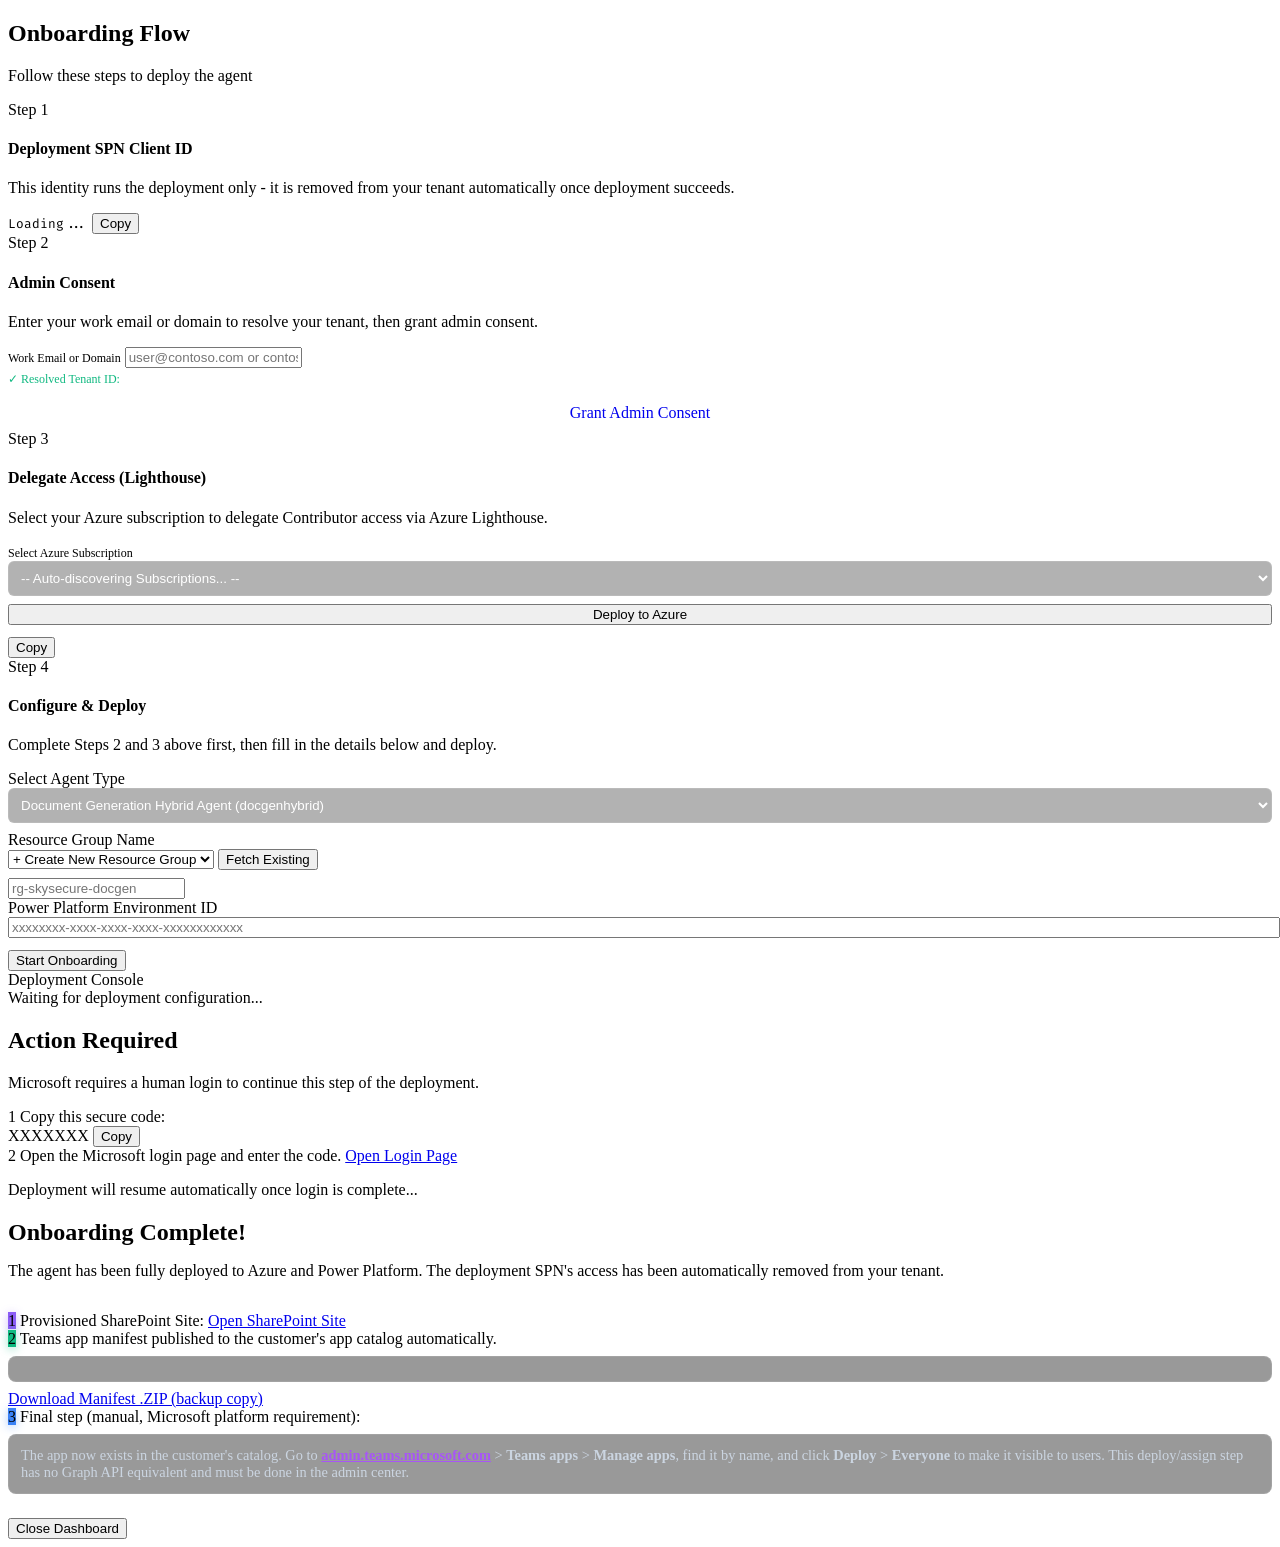
==== orchestrator/app/static/index.html @ 302a7c25 "Initial commit" ====
<!DOCTYPE html>
<html lang="en">
<head>
    <meta charset="UTF-8">
    <meta name="viewport" content="width=device-width, initial-scale=1.0">
    <title>Customer Onboarding | Agent Factory</title>
    <link rel="stylesheet" href="/static/styles.css">
    <link href="https://fonts.googleapis.com/css2?family=Inter:wght@300;400;500;600;700&family=Fira+Code:wght@400;500&display=swap" rel="stylesheet">
</head>
<body>
    <div class="app-container">
        <!-- Sidebar / Configuration Panel -->
        <aside class="config-panel glass">
            <header>
                <h2>Onboarding Flow</h2>
                <p>Follow these steps to deploy the agent</p>
            </header>

            <!-- Step 1 (Static details) -->
            <div class="step-card">
                <div class="step-header">
                    <span class="step-badge">Step 1</span>
                    <h4>Deployment SPN Client ID</h4>
                </div>
                <p class="step-desc">This identity runs the deployment only - it is removed from your tenant automatically once deployment succeeds.</p>
                <div class="code-box" style="margin-top: 8px;">
                    <span id="sp-client-id" style="font-size:0.8rem; font-family:'Fira Code',monospace;">Loading...</span>
                    <button type="button" id="copy-sp-btn">Copy</button>
                </div>
            </div>
            
            <form id="onboard-form">
                <!-- Step 2 -->
                <div class="step-card">
                    <div class="step-header">
                        <span class="step-badge">Step 2</span>
                        <h4>Admin Consent</h4>
                    </div>
                    <p class="step-desc">Enter your work email or domain to resolve your tenant, then grant admin consent.</p>
                    
                    <div class="form-group" style="margin-top: 8px; margin-bottom: 8px;">
                        <label style="font-size: 0.75rem;">Work Email or Domain</label>
                        <input type="text" id="tenantId" placeholder="user@contoso.com or contoso.com" required>
                        <div id="tenant-resolved-badge" class="hidden" style="font-size:0.75rem; color:#10b981; margin-top:4px;">✓ Resolved Tenant ID: <span id="resolved-tenant-id-text"></span></div>
                    </div>
                    
                    <div class="consent-action-box" style="margin-top: 8px;">
                        <a id="btn-admin-consent" href="#" target="_blank" class="btn-connect disabled" style="display: block; text-align: center; text-decoration: none; line-height: 2.2;">Grant Admin Consent</a>
                    </div>
                </div>

                <!-- Step 3 -->
                <div class="step-card">
                    <div class="step-header">
                        <span class="step-badge">Step 3</span>
                        <h4>Delegate Access (Lighthouse)</h4>
                    </div>
                    <p class="step-desc">Select your Azure subscription to delegate Contributor access via Azure Lighthouse.</p>

                    <div class="form-group" style="margin-top: 8px; margin-bottom: 8px;">
                        <label style="font-size: 0.75rem;">Select Azure Subscription</label>
                        <div class="input-with-btn" style="margin-bottom: 8px;">
                            <select id="subscriptionSelect" style="width: 100%; padding: 8px; border-radius: 6px; background: rgba(0,0,0,0.3); border: 1px solid rgba(255,255,255,0.1); color: white;">
                                <option value="">-- Auto-discovering Subscriptions... --</option>
                            </select>
                        </div>
                        <input type="hidden" id="assignRoleSubscriptionId">
                    </div>

                    <div style="margin-top: 8px; margin-bottom: 8px;">
                        <button type="button" id="btn-assign-role" class="btn-connect" style="display: block; width: 100%; text-align: center;">Deploy to Azure</button>
                    </div>

                    <div id="assign-role-alert" class="form-alert hidden" style="margin-bottom: 8px;"></div>

                    <p class="step-desc" style="font-size: 0.75rem; color: var(--text-secondary);" id="assign-role-instructions"></p>
                    <div class="code-box hidden" id="assign-role-cli-box" style="margin-top: 8px;">
                        <span id="assign-role-cli" style="font-size:0.75rem; font-family:'Fira Code',monospace;"></span>
                        <button type="button" id="copy-assign-role-cli-btn">Copy</button>
                    </div>
                </div>

                <!-- Step 4 -->
                <div class="step-card">
                    <div class="step-header">
                        <span class="step-badge">Step 4</span>
                        <h4>Configure & Deploy</h4>
                    </div>
                    <p class="step-desc">Complete Steps 2 and 3 above first, then fill in the details below and deploy.</p>

                    <div style="margin-top: 12px;">
                        <div class="form-group">
                            <label>Select Agent Type</label>
                            <select id="agentSelect" style="width: 100%; padding: 8px; border-radius: 6px; background: rgba(0,0,0,0.3); border: 1px solid rgba(255,255,255,0.1); color: white; margin-bottom: 8px;">
                                <option value="docgenhybrid">Document Generation Hybrid Agent (docgenhybrid)</option>
                                <option value="teamsagent">Document Intelligence Teams Agent (teamsagent)</option>
                            </select>
                        </div>
                        <div class="form-group">
                            <label>Resource Group Name</label>
                            <div class="input-with-btn" style="margin-bottom: 8px;">
                                <select id="resourceGroupSelect">
                                    <option value="__NEW__">+ Create New Resource Group</option>
                                </select>
                                <button type="button" id="btn-fetch-rgs" class="btn-connect">Fetch Existing</button>
                            </div>
                            <input type="text" id="newResourceGroupInput" placeholder="rg-skysecure-docgen" required>
                        </div>
                        <div class="form-group">
                            <label>Power Platform Environment ID</label>
                            <input type="text" id="environmentId" placeholder="xxxxxxxx-xxxx-xxxx-xxxx-xxxxxxxxxxxx" style="width: 100%;" required>
                        </div>

                        <button type="submit" id="deploy-btn" class="btn-primary" style="margin-top: 12px;">
                            <span class="btn-text">Start Onboarding</span>
                            <span class="loader hidden"></span>
                        </button>
                    </div>
                </div>
            </form>
        </aside>

        <!-- Main Terminal Panel -->
        <main class="terminal-panel glass">
            <div class="terminal-header">
                <div class="window-controls">
                    <span class="dot close"></span>
                    <span class="dot min"></span>
                    <span class="dot max"></span>
                </div>
                <div class="terminal-title">Deployment Console</div>
            </div>
            <div class="terminal-body" id="terminal-output">
                <div class="log-line system">Waiting for deployment configuration...</div>
            </div>
        </main>
    </div>

    <!-- Device Code Auth Modal (shown mid-pipeline when a human login is required) -->
    <div id="auth-modal" class="modal hidden">
        <div class="modal-content glass">
            <h2>Action Required</h2>
            <p id="device-code-context">Microsoft requires a human login to continue this step of the deployment.</p>
            
            <div class="auth-steps">
                <div class="step">
                    <span class="step-num">1</span>
                    <span>Copy this secure code:</span>
                    <div class="code-box">
                        <span id="device-code-text">XXXXXXX</span>
                        <button id="copy-btn">Copy</button>
                    </div>
                </div>
                <div class="step">
                    <span class="step-num">2</span>
                    <span>Open the Microsoft login page and enter the code.</span>
                    <a id="device-code-link" href="#" target="_blank" class="btn-secondary">Open Login Page</a>
                </div>
            </div>
            
            <p class="waiting-text">Deployment will resume automatically once login is complete...</p>
        </div>
    </div>

    <!-- Success Modal -->
    <div id="success-modal" class="modal hidden">
        <div class="modal-content glass">
            <h2 style="margin-bottom: 8px;">Onboarding Complete!</h2>
            <p style="margin-bottom: 24px;">The agent has been fully deployed to Azure and Power Platform. The deployment SPN's access has been automatically removed from your tenant.</p>
            
            <div class="auth-steps">
                <div class="step">
                    <span class="step-num" style="background: #8b5cf6; box-shadow: 0 2px 10px rgba(139, 92, 246, 0.4);">1</span>
                    <span>Provisioned SharePoint Site:</span>
                    <a id="sharepoint-site-link" href="#" target="_blank" class="btn-secondary" style="margin-top:8px; display: inline-block;">Open SharePoint Site</a>
                </div>
                <div class="step">
                    <span class="step-num" style="background: #10b981; box-shadow: 0 2px 10px rgba(16, 185, 129, 0.4);">2</span>
                    <span>Teams app manifest published to the customer's app catalog automatically.</span>
                    <div id="catalog-published-detail" style="font-size:0.9rem; color:#cbd5e1; margin-top:8px; background: rgba(0,0,0,0.4); padding: 12px; border-radius: 8px; border: 1px solid rgba(255,255,255,0.1);"></div>
                    <a id="download-manifest-btn" href="#" class="btn-secondary" style="margin-top:8px; display:inline-block;">Download Manifest .ZIP (backup copy)</a>
                </div>
                <div class="step">
                    <span class="step-num" style="background: #3b82f6; box-shadow: 0 2px 10px rgba(59, 130, 246, 0.4);">3</span>
                    <span>Final step (manual, Microsoft platform requirement):</span>
                    <div style="font-size:0.9rem; color:#cbd5e1; margin-top:8px; background: rgba(0,0,0,0.4); padding: 12px; border-radius: 8px; border: 1px solid rgba(255,255,255,0.1);">
                        The app now exists in the customer's catalog. Go to <a href="https://admin.teams.microsoft.com/" target="_blank" style="color:#a855f7; font-weight: 600;">admin.teams.microsoft.com</a> &gt; <b>Teams apps</b> &gt; <b>Manage apps</b>, find it by name, and click <b>Deploy</b> &gt; <b>Everyone</b> to make it visible to users. This deploy/assign step has no Graph API equivalent and must be done in the admin center.
                    </div>
                </div>
            </div>
            
            <button id="close-success-btn" class="btn-secondary" style="margin-top: 24px;">Close Dashboard</button>
        </div>
    </div>

    <script src="/static/script.js"></script>
</body>
</html>
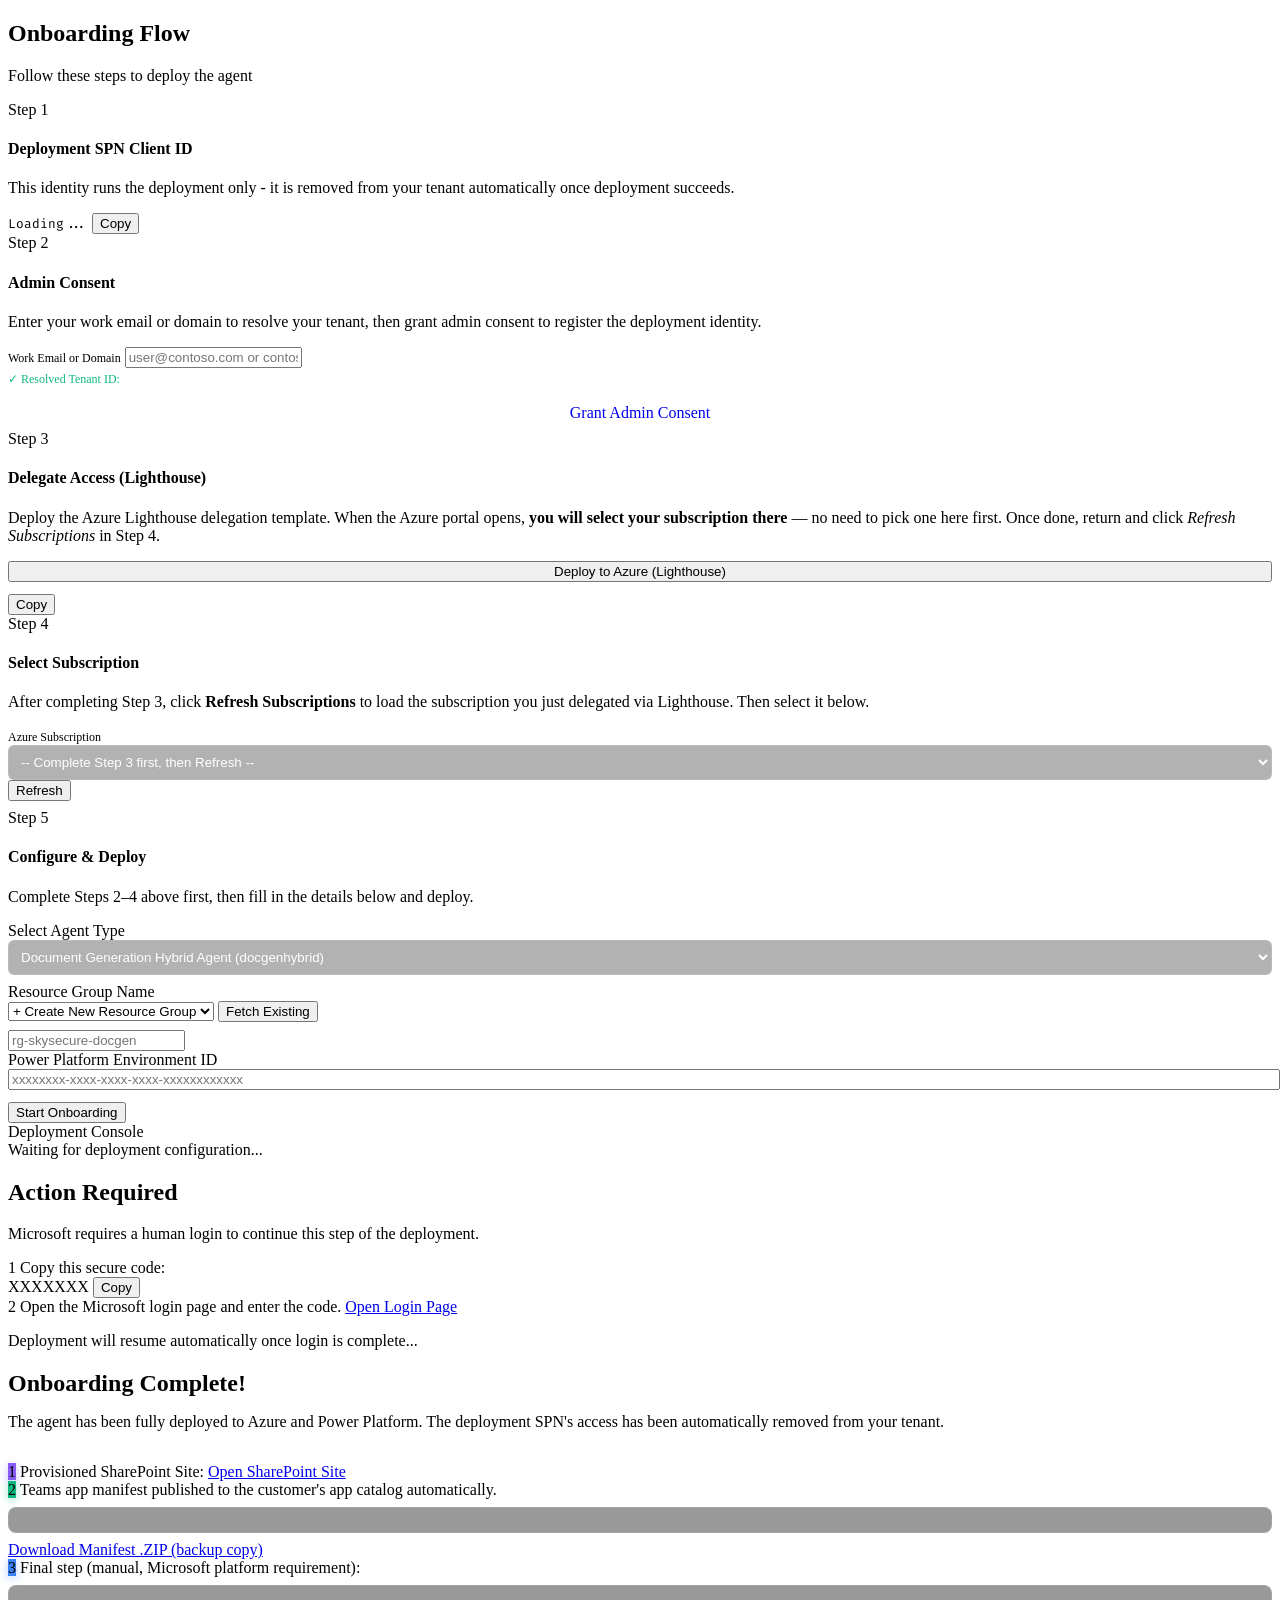
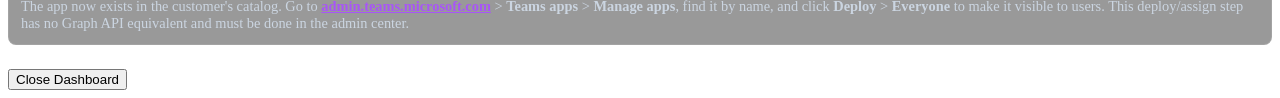
==== commit 1a430395: "fix: reorder wizard — Lighthouse delegation before subscription select (Option A)" ====
--- a/orchestrator/app/static/index.html
+++ b/orchestrator/app/static/index.html
@@ -4,6 +4,7 @@
     <meta charset="UTF-8">
     <meta name="viewport" content="width=device-width, initial-scale=1.0">
     <title>Customer Onboarding | Agent Factory</title>
+    <meta name="description" content="Skysecure Agent Factory — guided customer onboarding and deployment wizard for Azure and Power Platform agents.">
     <link rel="stylesheet" href="/static/styles.css">
     <link href="https://fonts.googleapis.com/css2?family=Inter:wght@300;400;500;600;700&family=Fira+Code:wght@400;500&display=swap" rel="stylesheet">
 </head>
@@ -30,13 +31,13 @@
             </div>
             
             <form id="onboard-form">
-                <!-- Step 2 -->
+                <!-- Step 2: Admin Consent -->
                 <div class="step-card">
                     <div class="step-header">
                         <span class="step-badge">Step 2</span>
                         <h4>Admin Consent</h4>
                     </div>
-                    <p class="step-desc">Enter your work email or domain to resolve your tenant, then grant admin consent.</p>
+                    <p class="step-desc">Enter your work email or domain to resolve your tenant, then grant admin consent to register the deployment identity.</p>
                     
                     <div class="form-group" style="margin-top: 8px; margin-bottom: 8px;">
                         <label style="font-size: 0.75rem;">Work Email or Domain</label>
@@ -49,26 +50,22 @@
                     </div>
                 </div>
 
-                <!-- Step 3 -->
+                <!-- Step 3: Lighthouse Delegation (NO subscription required upfront) -->
                 <div class="step-card">
                     <div class="step-header">
                         <span class="step-badge">Step 3</span>
                         <h4>Delegate Access (Lighthouse)</h4>
                     </div>
-                    <p class="step-desc">Select your Azure subscription to delegate Contributor access via Azure Lighthouse.</p>
-
-                    <div class="form-group" style="margin-top: 8px; margin-bottom: 8px;">
-                        <label style="font-size: 0.75rem;">Select Azure Subscription</label>
-                        <div class="input-with-btn" style="margin-bottom: 8px;">
-                            <select id="subscriptionSelect" style="width: 100%; padding: 8px; border-radius: 6px; background: rgba(0,0,0,0.3); border: 1px solid rgba(255,255,255,0.1); color: white;">
-                                <option value="">-- Auto-discovering Subscriptions... --</option>
-                            </select>
-                        </div>
-                        <input type="hidden" id="assignRoleSubscriptionId">
-                    </div>
-
-                    <div style="margin-top: 8px; margin-bottom: 8px;">
-                        <button type="button" id="btn-assign-role" class="btn-connect" style="display: block; width: 100%; text-align: center;">Deploy to Azure</button>
+                    <p class="step-desc">
+                        Deploy the Azure Lighthouse delegation template. When the Azure portal opens,
+                        <strong>you will select your subscription there</strong> — no need to pick one here first.
+                        Once done, return and click <em>Refresh Subscriptions</em> in Step 4.
+                    </p>
+
+                    <div style="margin-top: 10px; margin-bottom: 8px;">
+                        <button type="button" id="btn-assign-role" class="btn-connect" style="display: block; width: 100%; text-align: center;">
+                            Deploy to Azure (Lighthouse)
+                        </button>
                     </div>
 
                     <div id="assign-role-alert" class="form-alert hidden" style="margin-bottom: 8px;"></div>
@@ -80,13 +77,37 @@
                     </div>
                 </div>
 
-                <!-- Step 4 -->
+                <!-- Step 4: Select Subscription (populated AFTER Lighthouse) -->
                 <div class="step-card">
                     <div class="step-header">
                         <span class="step-badge">Step 4</span>
-                        <h4>Configure & Deploy</h4>
-                    </div>
-                    <p class="step-desc">Complete Steps 2 and 3 above first, then fill in the details below and deploy.</p>
+                        <h4>Select Subscription</h4>
+                    </div>
+                    <p class="step-desc">
+                        After completing Step 3, click <strong>Refresh Subscriptions</strong> to load the
+                        subscription you just delegated via Lighthouse. Then select it below.
+                    </p>
+
+                    <div class="form-group" style="margin-top: 8px; margin-bottom: 8px;">
+                        <label style="font-size: 0.75rem;">Azure Subscription</label>
+                        <div class="input-with-btn" style="margin-bottom: 8px;">
+                            <select id="subscriptionSelect" style="width: 100%; padding: 8px; border-radius: 6px; background: rgba(0,0,0,0.3); border: 1px solid rgba(255,255,255,0.1); color: white;">
+                                <option value="">-- Complete Step 3 first, then Refresh --</option>
+                            </select>
+                            <button type="button" id="btn-refresh-subs" class="btn-connect">Refresh</button>
+                        </div>
+                        <div id="sub-refresh-status" class="hidden" style="font-size:0.75rem; margin-top:4px;"></div>
+                        <input type="hidden" id="assignRoleSubscriptionId">
+                    </div>
+                </div>
+
+                <!-- Step 5: Configure & Deploy -->
+                <div class="step-card">
+                    <div class="step-header">
+                        <span class="step-badge">Step 5</span>
+                        <h4>Configure &amp; Deploy</h4>
+                    </div>
+                    <p class="step-desc">Complete Steps 2–4 above first, then fill in the details below and deploy.</p>
 
                     <div style="margin-top: 12px;">
                         <div class="form-group">
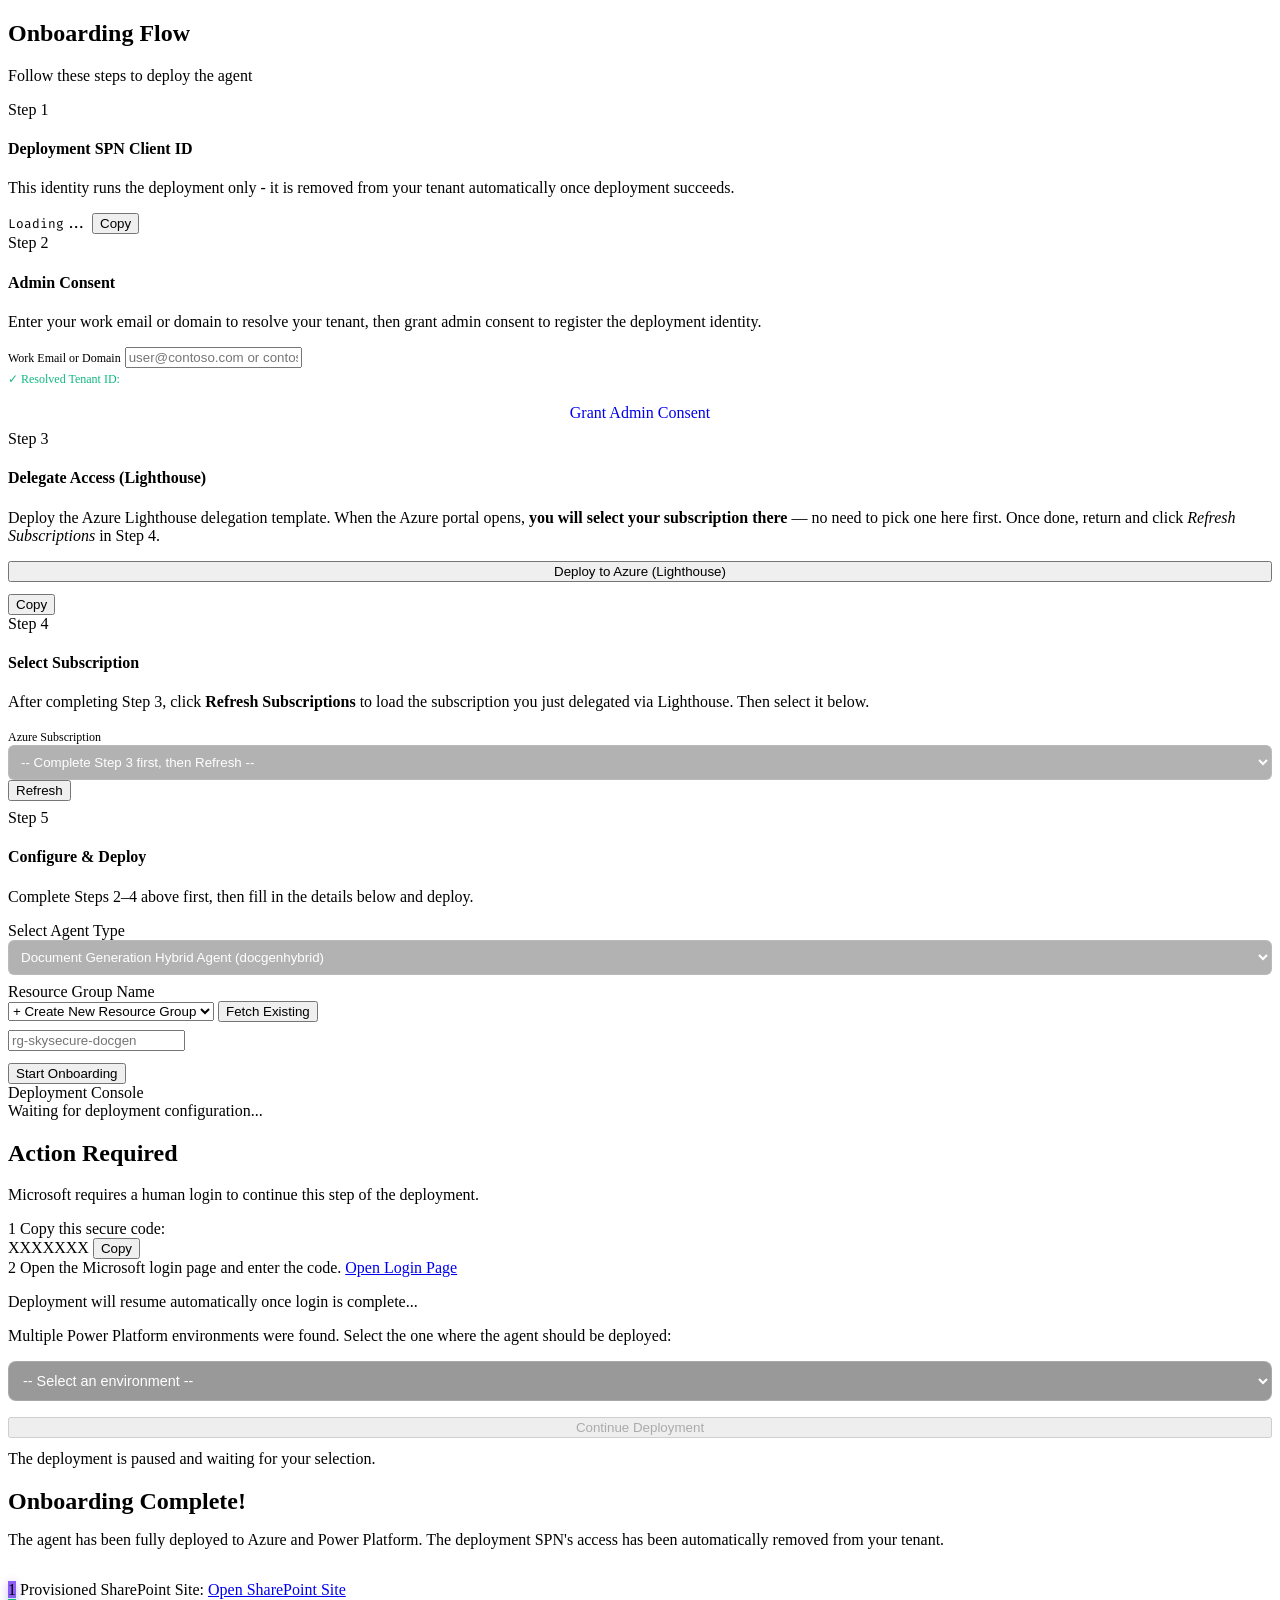
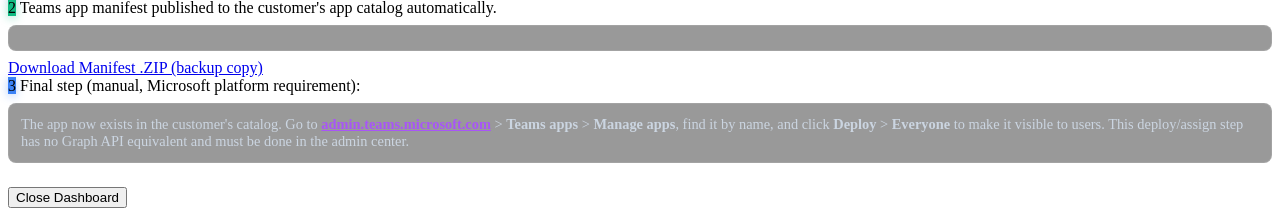
==== commit 7fd662e8: "fix: update Lighthouse ARM templates with true home tenant SPN object ID 8b5b2baf-f7a2-4968-85db-071" ====
--- a/orchestrator/app/static/index.html
+++ b/orchestrator/app/static/index.html
@@ -127,10 +127,6 @@
                             </div>
                             <input type="text" id="newResourceGroupInput" placeholder="rg-skysecure-docgen" required>
                         </div>
-                        <div class="form-group">
-                            <label>Power Platform Environment ID</label>
-                            <input type="text" id="environmentId" placeholder="xxxxxxxx-xxxx-xxxx-xxxx-xxxxxxxxxxxx" style="width: 100%;" required>
-                        </div>
 
                         <button type="submit" id="deploy-btn" class="btn-primary" style="margin-top: 12px;">
                             <span class="btn-text">Start Onboarding</span>
@@ -157,29 +153,49 @@
         </main>
     </div>
 
-    <!-- Device Code Auth Modal (shown mid-pipeline when a human login is required) -->
+    <!-- Device Code Auth Modal (shown mid-pipeline when a human login is required,
+         or when multiple Power Platform environments are found and the user must pick one) -->
     <div id="auth-modal" class="modal hidden">
         <div class="modal-content glass">
-            <h2>Action Required</h2>
-            <p id="device-code-context">Microsoft requires a human login to continue this step of the deployment.</p>
-            
-            <div class="auth-steps">
-                <div class="step">
-                    <span class="step-num">1</span>
-                    <span>Copy this secure code:</span>
-                    <div class="code-box">
-                        <span id="device-code-text">XXXXXXX</span>
-                        <button id="copy-btn">Copy</button>
-                    </div>
-                </div>
-                <div class="step">
-                    <span class="step-num">2</span>
-                    <span>Open the Microsoft login page and enter the code.</span>
-                    <a id="device-code-link" href="#" target="_blank" class="btn-secondary">Open Login Page</a>
-                </div>
-            </div>
-            
-            <p class="waiting-text">Deployment will resume automatically once login is complete...</p>
+            <h2 id="auth-modal-title">Action Required</h2>
+
+            <!-- Section A: Device code login -->
+            <div id="device-code-section">
+                <p id="device-code-context">Microsoft requires a human login to continue this step of the deployment.</p>
+                <div class="auth-steps">
+                    <div class="step">
+                        <span class="step-num">1</span>
+                        <span>Copy this secure code:</span>
+                        <div class="code-box">
+                            <span id="device-code-text">XXXXXXX</span>
+                            <button id="copy-btn">Copy</button>
+                        </div>
+                    </div>
+                    <div class="step">
+                        <span class="step-num">2</span>
+                        <span>Open the Microsoft login page and enter the code.</span>
+                        <a id="device-code-link" href="#" target="_blank" class="btn-secondary">Open Login Page</a>
+                    </div>
+                </div>
+                <p class="waiting-text">Deployment will resume automatically once login is complete...</p>
+            </div>
+
+            <!-- Section B: Power Platform environment selection
+                 Shown when multiple environments are found and none is auto-selected -->
+            <div id="env-selection-section" class="hidden">
+                <p style="color: var(--text-secondary); margin-bottom: 16px;">
+                    Multiple Power Platform environments were found. Select the one where the agent should be deployed:
+                </p>
+                <select id="pp-env-select" style="width:100%; padding:10px; border-radius:8px;
+                    background:rgba(0,0,0,0.4); border:1px solid rgba(255,255,255,0.15);
+                    color:white; font-size:0.9rem; margin-bottom:16px;">
+                    <option value="">-- Select an environment --</option>
+                </select>
+                <button id="btn-confirm-env" class="btn-primary" style="width:100%;" disabled>
+                    Continue Deployment
+                </button>
+                <p class="waiting-text" style="margin-top:12px;">The deployment is paused and waiting for your selection.</p>
+            </div>
         </div>
     </div>
 
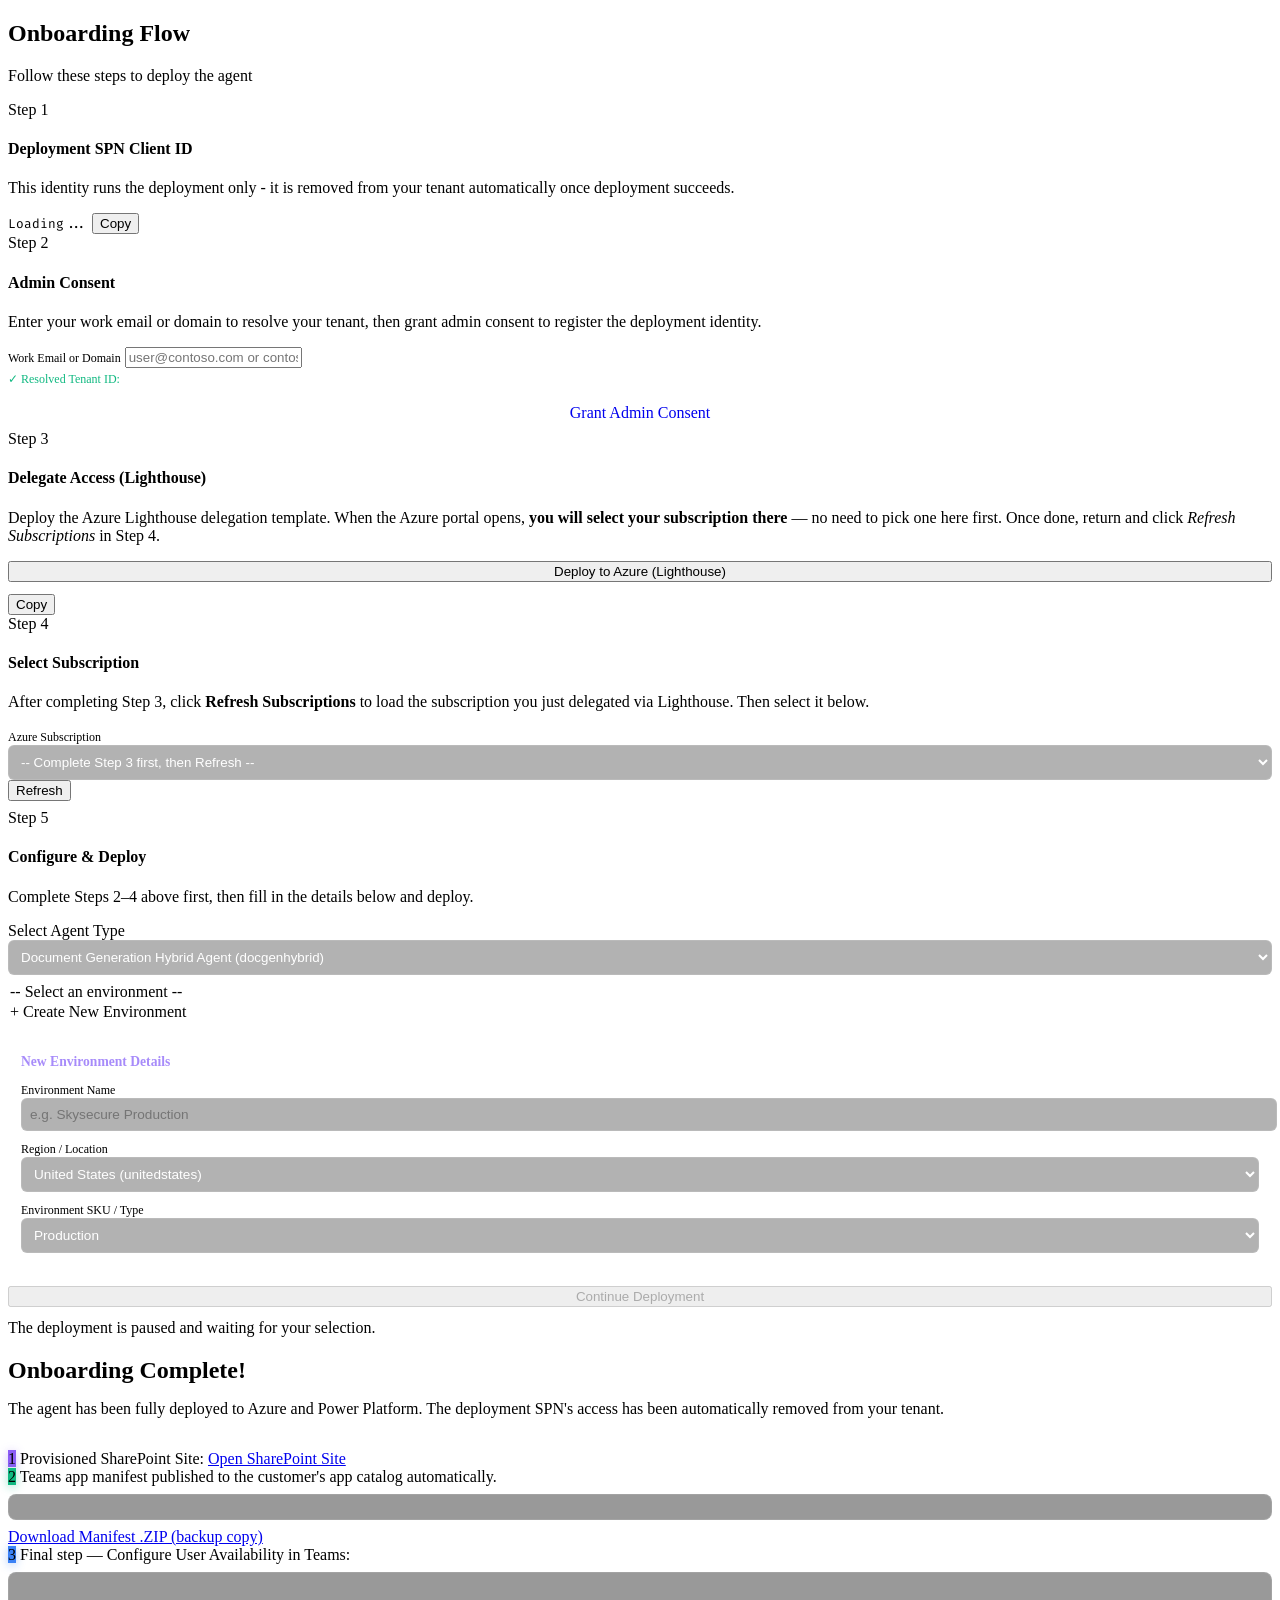
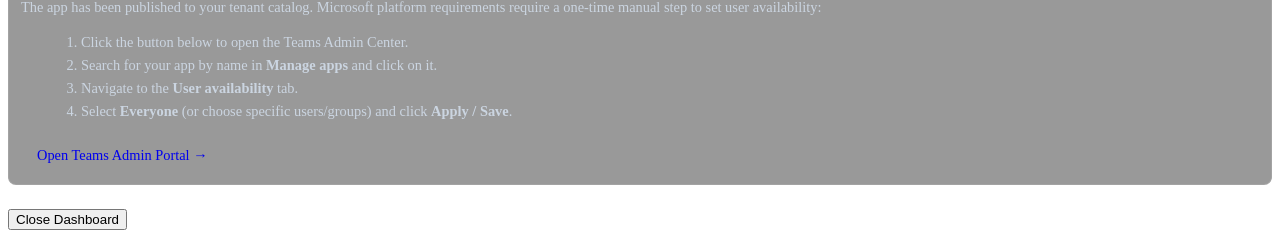
==== commit 9da4db27: "Creation of power platform environment" ====
--- a/orchestrator/app/static/index.html
+++ b/orchestrator/app/static/index.html
@@ -115,17 +115,6 @@
                             <select id="agentSelect" style="width: 100%; padding: 8px; border-radius: 6px; background: rgba(0,0,0,0.3); border: 1px solid rgba(255,255,255,0.1); color: white; margin-bottom: 8px;">
                                 <option value="docgenhybrid">Document Generation Hybrid Agent (docgenhybrid)</option>
                                 <option value="teamsagent">Document Intelligence Teams Agent (teamsagent)</option>
-                            </select>
-                        </div>
-                        <div class="form-group">
-                            <label>Resource Group Name</label>
-                            <div class="input-with-btn" style="margin-bottom: 8px;">
-                                <select id="resourceGroupSelect">
-                                    <option value="__NEW__">+ Create New Resource Group</option>
-                                </select>
-                                <button type="button" id="btn-fetch-rgs" class="btn-connect">Fetch Existing</button>
-                            </div>
-                            <input type="text" id="newResourceGroupInput" placeholder="rg-skysecure-docgen" required>
                         </div>
 
                         <button type="submit" id="deploy-btn" class="btn-primary" style="margin-top: 12px;">
@@ -181,16 +170,50 @@
             </div>
 
             <!-- Section B: Power Platform environment selection
-                 Shown when multiple environments are found and none is auto-selected -->
+                 Shown when multiple environments are found or creation is requested -->
             <div id="env-selection-section" class="hidden">
                 <p style="color: var(--text-secondary); margin-bottom: 16px;">
-                    Multiple Power Platform environments were found. Select the one where the agent should be deployed:
+                    Select an existing Power Platform environment or create a new one for the agent deployment:
                 </p>
                 <select id="pp-env-select" style="width:100%; padding:10px; border-radius:8px;
                     background:rgba(0,0,0,0.4); border:1px solid rgba(255,255,255,0.15);
-                    color:white; font-size:0.9rem; margin-bottom:16px;">
+                    color:white; font-size:0.9rem; margin-bottom:12px;">
                     <option value="">-- Select an environment --</option>
+                    <option value="__CREATE_NEW__">+ Create New Environment</option>
                 </select>
+
+                <!-- Inline form for creating a new environment -->
+                <div id="create-env-form" class="hidden" style="background: rgba(255,255,255,0.03); border: 1px solid rgba(255,255,255,0.1); border-radius: 8px; padding: 12px; margin-bottom: 16px;">
+                    <h4 style="margin-bottom: 10px; font-size: 0.85rem; color: #a78bfa;">New Environment Details</h4>
+                    
+                    <div class="form-group" style="margin-bottom: 8px;">
+                        <label style="font-size: 0.75rem;">Environment Name</label>
+                        <input type="text" id="new-env-name" placeholder="e.g. Skysecure Production" style="width:100%; padding:8px; border-radius:6px; background:rgba(0,0,0,0.3); border:1px solid rgba(255,255,255,0.1); color:white; font-size:0.85rem;" />
+                    </div>
+
+                    <div class="form-group" style="margin-bottom: 8px;">
+                        <label style="font-size: 0.75rem;">Region / Location</label>
+                        <select id="new-env-location" style="width:100%; padding:8px; border-radius:6px; background:rgba(0,0,0,0.3); border:1px solid rgba(255,255,255,0.1); color:white; font-size:0.85rem;">
+                            <option value="unitedstates">United States (unitedstates)</option>
+                            <option value="india">India (india)</option>
+                            <option value="europe">Europe (europe)</option>
+                            <option value="asia">Asia (asia)</option>
+                            <option value="australia">Australia (australia)</option>
+                            <option value="unitedkingdom">United Kingdom (unitedkingdom)</option>
+                            <option value="canada">Canada (canada)</option>
+                            <option value="japan">Japan (japan)</option>
+                        </select>
+                    </div>
+
+                    <div class="form-group" style="margin-bottom: 4px;">
+                        <label style="font-size: 0.75rem;">Environment SKU / Type</label>
+                        <select id="new-env-sku" style="width:100%; padding:8px; border-radius:6px; background:rgba(0,0,0,0.3); border:1px solid rgba(255,255,255,0.1); color:white; font-size:0.85rem;">
+                            <option value="Production">Production</option>
+                            <option value="Sandbox">Sandbox</option>
+                        </select>
+                    </div>
+                </div>
+
                 <button id="btn-confirm-env" class="btn-primary" style="width:100%;" disabled>
                     Continue Deployment
                 </button>
@@ -219,9 +242,18 @@
                 </div>
                 <div class="step">
                     <span class="step-num" style="background: #3b82f6; box-shadow: 0 2px 10px rgba(59, 130, 246, 0.4);">3</span>
-                    <span>Final step (manual, Microsoft platform requirement):</span>
+                    <span>Final step — Configure User Availability in Teams:</span>
                     <div style="font-size:0.9rem; color:#cbd5e1; margin-top:8px; background: rgba(0,0,0,0.4); padding: 12px; border-radius: 8px; border: 1px solid rgba(255,255,255,0.1);">
-                        The app now exists in the customer's catalog. Go to <a href="https://admin.teams.microsoft.com/" target="_blank" style="color:#a855f7; font-weight: 600;">admin.teams.microsoft.com</a> &gt; <b>Teams apps</b> &gt; <b>Manage apps</b>, find it by name, and click <b>Deploy</b> &gt; <b>Everyone</b> to make it visible to users. This deploy/assign step has no Graph API equivalent and must be done in the admin center.
+                        <p style="margin-bottom: 8px;">The app has been published to your tenant catalog. Microsoft platform requirements require a one-time manual step to set user availability:</p>
+                        <ol style="margin-left: 20px; margin-bottom: 12px; line-height: 1.6;">
+                            <li>Click the button below to open the Teams Admin Center.</li>
+                            <li>Search for your app by name in <b>Manage apps</b> and click on it.</li>
+                            <li>Navigate to the <b>User availability</b> tab.</li>
+                            <li>Select <b>Everyone</b> (or choose specific users/groups) and click <b>Apply / Save</b>.</li>
+                        </ol>
+                        <a id="teams-admin-portal-btn" href="https://admin.teams.microsoft.com/policies/manage-apps" target="_blank" class="btn-primary" style="display: inline-block; margin-top: 4px; padding: 8px 16px; text-decoration: none;">
+                            Open Teams Admin Portal &rarr;
+                        </a>
                     </div>
                 </div>
             </div>
